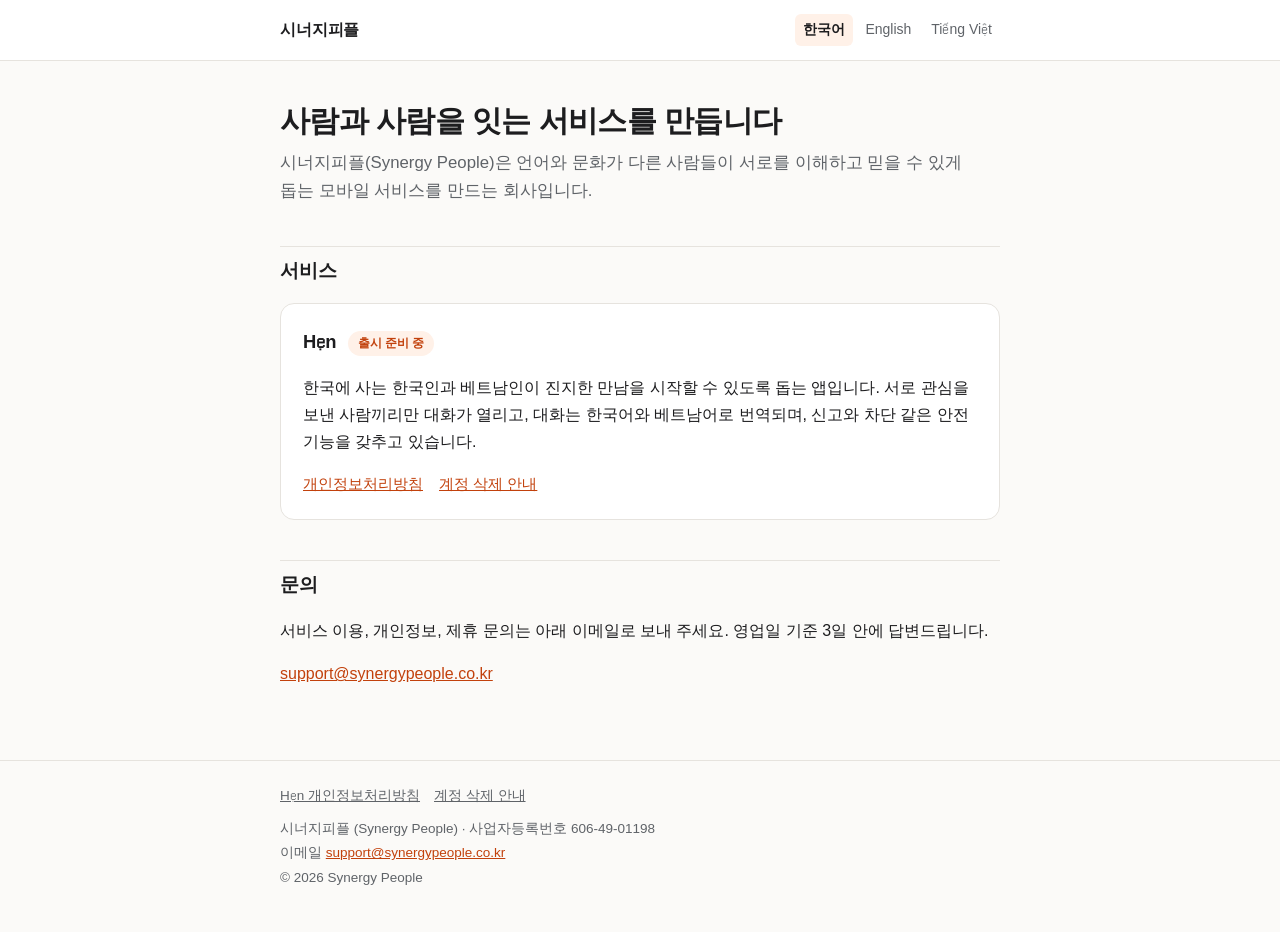
==== index.html @ dea3beb9 "Add company site, Hẹn privacy policy and account deletion pages (ko/en/vi) Co-Authored-By: Claude Op" ====
<!doctype html>
<html lang="ko">
<head>
<meta charset="utf-8">
<meta name="viewport" content="width=device-width, initial-scale=1">
<title>시너지피플 Synergy People</title>
<meta name="description" content="시너지피플은 사람과 사람을 잇는 모바일 서비스를 만듭니다.">
<link rel="stylesheet" href="/assets/style.css">
<link rel="alternate" hreflang="ko" href="https://synergypeople.co.kr/">
<link rel="alternate" hreflang="en" href="https://synergypeople.co.kr/en/">
<link rel="alternate" hreflang="vi" href="https://synergypeople.co.kr/vi/">
</head>
<body>
<header class="top"><div class="wrap">
  <a class="brand" href="/">시너지피플</a>
  <nav class="lang" aria-label="언어"><a href="/" aria-current="true">한국어</a><a href="/en/">English</a><a href="/vi/">Tiếng Việt</a></nav>
</div></header>

<main><div class="wrap">
  <h1>사람과 사람을 잇는 서비스를 만듭니다</h1>
  <p class="lead">시너지피플(Synergy People)은 언어와 문화가 다른 사람들이 서로를 이해하고 믿을 수 있게 돕는 모바일 서비스를 만드는 회사입니다.</p>

  <h2>서비스</h2>
  <div class="card">
    <h3>Hẹn <span class="tag">출시 준비 중</span></h3>
    <p>한국에 사는 한국인과 베트남인이 진지한 만남을 시작할 수 있도록 돕는 앱입니다. 서로 관심을 보낸 사람끼리만 대화가 열리고, 대화는 한국어와 베트남어로 번역되며, 신고와 차단 같은 안전 기능을 갖추고 있습니다.</p>
    <ul class="links">
      <li><a href="/hen/privacy/">개인정보처리방침</a></li>
      <li><a href="/hen/delete-account/">계정 삭제 안내</a></li>
    </ul>
  </div>

  <h2>문의</h2>
  <p>서비스 이용, 개인정보, 제휴 문의는 아래 이메일로 보내 주세요. 영업일 기준 3일 안에 답변드립니다.</p>
  <p><a href="mailto:support@synergypeople.co.kr">support@synergypeople.co.kr</a></p>
</div></main>

<footer class="bottom"><div class="wrap">
  <nav><a href="/hen/privacy/">Hẹn 개인정보처리방침</a><a href="/hen/delete-account/">계정 삭제 안내</a></nav>
  <p>시너지피플 (Synergy People) · 사업자등록번호 606-49-01198</p>
  <p>이메일 <a href="mailto:support@synergypeople.co.kr">support@synergypeople.co.kr</a></p>
  <p>© 2026 Synergy People</p>
</div></footer>
</body>
</html>
---- assets/style.css ----
:root {
  --bg: #fbfaf8;
  --surface: #ffffff;
  --text: #1d1d1f;
  --muted: #5f6368;
  --line: #e6e3de;
  --accent: #c2410c;
  --accent-soft: #fff1e8;
  --max: 760px;
  color-scheme: light dark;
}
@media (prefers-color-scheme: dark) {
  :root {
    --bg: #141414;
    --surface: #1c1c1e;
    --text: #ededed;
    --muted: #a1a1a6;
    --line: #2e2e30;
    --accent: #fb923c;
    --accent-soft: #2a1c12;
  }
}
* { box-sizing: border-box; }
html { -webkit-text-size-adjust: 100%; }
body {
  margin: 0;
  background: var(--bg);
  color: var(--text);
  font-family: -apple-system, BlinkMacSystemFont, "Apple SD Gothic Neo", "Pretendard", "Segoe UI", Roboto, "Noto Sans KR", "Noto Sans", sans-serif;
  font-size: 16px;
  line-height: 1.7;
  word-break: keep-all;
  overflow-wrap: anywhere;
}
a { color: var(--accent); }
.wrap { max-width: var(--max); margin: 0 auto; padding: 0 20px; }

header.top { border-bottom: 1px solid var(--line); background: var(--surface); }
header.top .wrap { display: flex; align-items: center; justify-content: space-between; gap: 12px; min-height: 60px; flex-wrap: wrap; }
.brand { font-weight: 700; letter-spacing: -0.01em; color: var(--text); text-decoration: none; }
.lang { display: flex; gap: 4px; font-size: 14px; }
.lang a { color: var(--muted); text-decoration: none; padding: 4px 8px; border-radius: 6px; }
.lang a[aria-current="true"] { color: var(--text); background: var(--accent-soft); font-weight: 600; }

main { padding: 40px 0 56px; }
h1 { font-size: 1.9rem; line-height: 1.3; letter-spacing: -0.02em; margin: 0 0 8px; }
h2 { font-size: 1.2rem; margin: 40px 0 10px; padding-top: 8px; border-top: 1px solid var(--line); }
h3 { font-size: 1rem; margin: 22px 0 6px; }
p, li { color: var(--text); }
.lead { color: var(--muted); font-size: 1.05rem; margin: 0 0 28px; }
.meta { color: var(--muted); font-size: 14px; margin: 0 0 24px; }

.card { background: var(--surface); border: 1px solid var(--line); border-radius: 14px; padding: 22px; margin: 16px 0; }
.card h3 { margin-top: 0; font-size: 1.15rem; }
.tag { display: inline-block; font-size: 12px; font-weight: 600; color: var(--accent); background: var(--accent-soft); border-radius: 999px; padding: 2px 10px; margin-left: 6px; vertical-align: middle; }
.links { display: flex; gap: 8px 16px; flex-wrap: wrap; padding: 0; margin: 12px 0 0; list-style: none; font-size: 15px; }

.toc { background: var(--surface); border: 1px solid var(--line); border-radius: 12px; padding: 14px 20px; font-size: 15px; }
.toc ol { margin: 0; padding-left: 20px; }

.table-scroll { overflow-x: auto; margin: 12px 0; -webkit-overflow-scrolling: touch; }
table { border-collapse: collapse; width: 100%; min-width: 520px; font-size: 14.5px; background: var(--surface); }
th, td { border: 1px solid var(--line); padding: 8px 10px; overflow-wrap: break-word; text-align: left; vertical-align: top; }
th { background: var(--accent-soft); font-weight: 600; }
table.wide { min-width: 900px; }

ol.steps { padding-left: 22px; }
ol.steps li { margin: 6px 0; }
.note { border-left: 3px solid var(--accent); background: var(--accent-soft); padding: 10px 14px; border-radius: 0 8px 8px 0; margin: 16px 0; }

footer.bottom { border-top: 1px solid var(--line); color: var(--muted); font-size: 13.5px; padding: 24px 0 40px; }
footer.bottom p { margin: 2px 0; color: var(--muted); }
footer.bottom nav { margin-bottom: 10px; display: flex; gap: 14px; flex-wrap: wrap; }
footer.bottom nav a { color: var(--muted); }
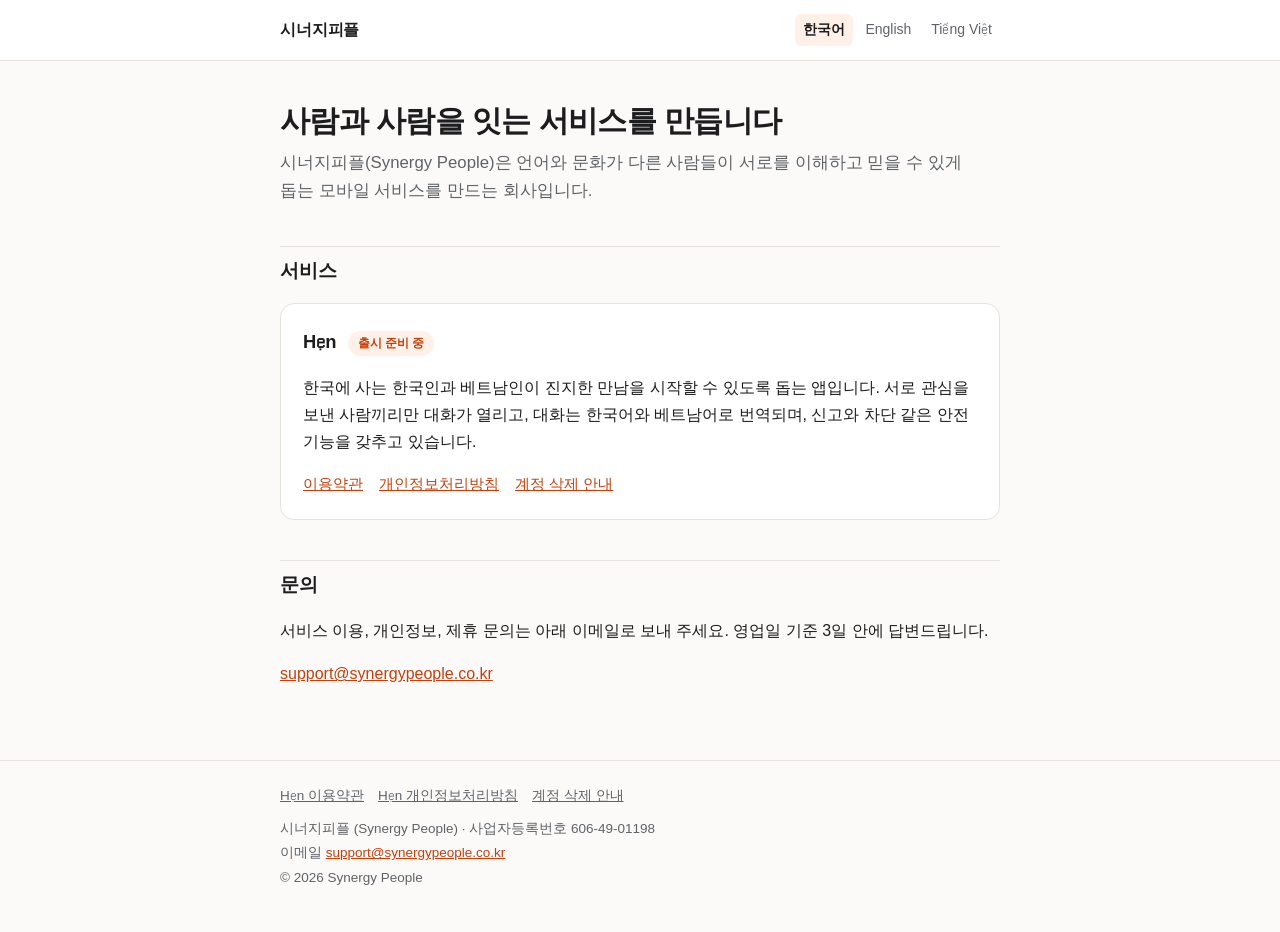
==== commit b959524e: "Add Hẹn terms of service (ko/en/vi) and link it from every page Co-Authored-By: Claude Opus 5.5 <nor" ====
--- a/index.html
+++ b/index.html
@@ -25,6 +25,7 @@
     <h3>Hẹn <span class="tag">출시 준비 중</span></h3>
     <p>한국에 사는 한국인과 베트남인이 진지한 만남을 시작할 수 있도록 돕는 앱입니다. 서로 관심을 보낸 사람끼리만 대화가 열리고, 대화는 한국어와 베트남어로 번역되며, 신고와 차단 같은 안전 기능을 갖추고 있습니다.</p>
     <ul class="links">
+      <li><a href="/hen/terms/">이용약관</a></li>
       <li><a href="/hen/privacy/">개인정보처리방침</a></li>
       <li><a href="/hen/delete-account/">계정 삭제 안내</a></li>
     </ul>
@@ -36,7 +37,7 @@
 </div></main>
 
 <footer class="bottom"><div class="wrap">
-  <nav><a href="/hen/privacy/">Hẹn 개인정보처리방침</a><a href="/hen/delete-account/">계정 삭제 안내</a></nav>
+  <nav><a href="/hen/terms/">Hẹn 이용약관</a><a href="/hen/privacy/">Hẹn 개인정보처리방침</a><a href="/hen/delete-account/">계정 삭제 안내</a></nav>
   <p>시너지피플 (Synergy People) · 사업자등록번호 606-49-01198</p>
   <p>이메일 <a href="mailto:support@synergypeople.co.kr">support@synergypeople.co.kr</a></p>
   <p>© 2026 Synergy People</p>
